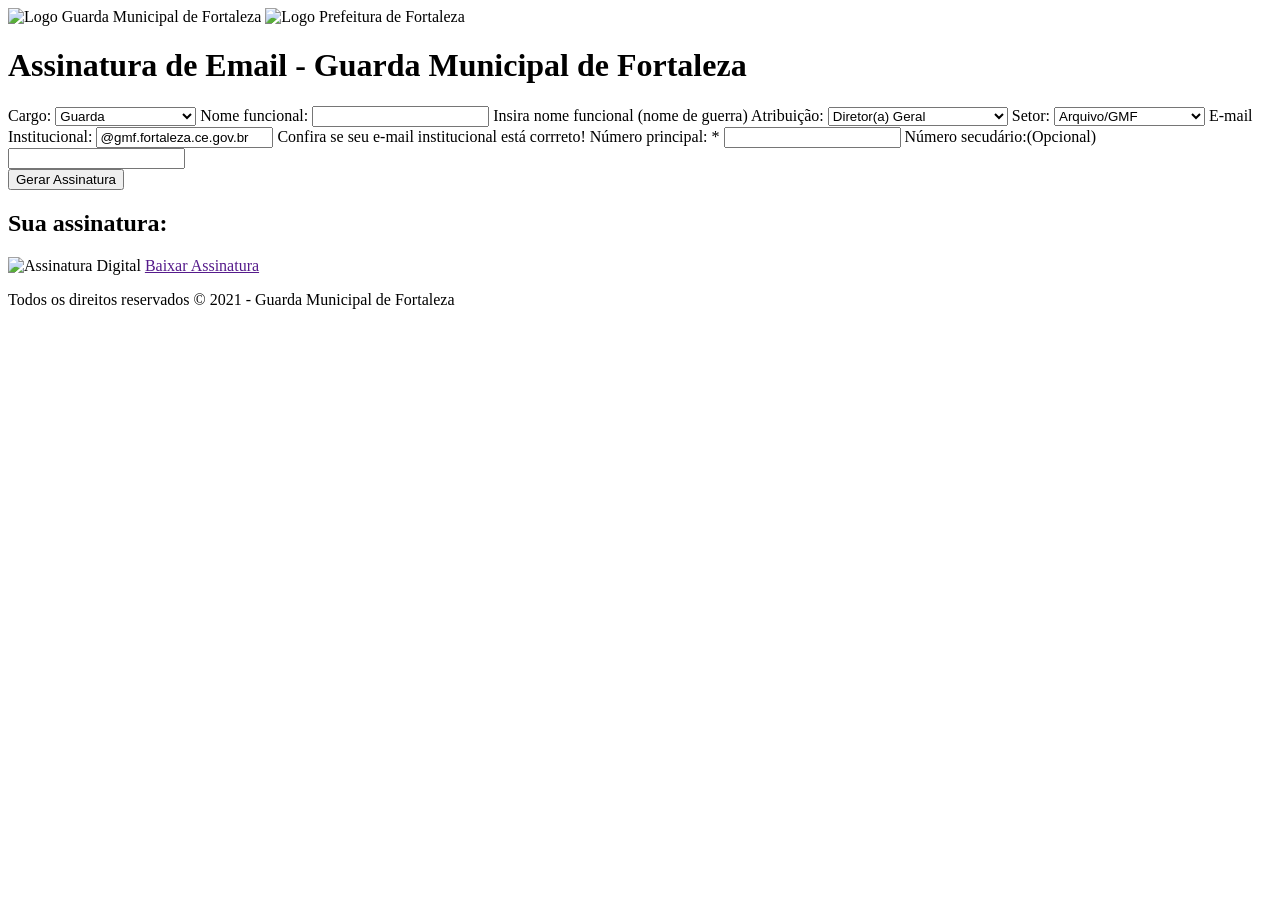
==== templates/index.html @ e65e745a "Corrigir Procfile e configurações para Heroku" ====
<!DOCTYPE html>
<html lang="en">
<head>
    <meta charset="UTF-8">
    <meta name="viewport" content="width=device-width, initial-scale=1.0">
    <title>Assinatura Digital - GMF</title>
    <link rel="shortcut icon" href="static/img/PMF_VERT_COR.ico" type="image/x-icon">
    <link rel="stylesheet" href="static/styles/style.css">
    <!-- Incluindo jQuery a partir de um CDN -->
    <script src="https://cdnjs.cloudflare.com/ajax/libs/jquery/3.6.0/jquery.min.js"></script>
    <!-- Incluindo jQuery Mask a partir de um CDN -->
    <script src="https://cdnjs.cloudflare.com/ajax/libs/jquery.mask/1.14.16/jquery.mask.min.js"></script>
</head>
<body>
    <div class="container">
        <div class="content">
            <div class="image-container">
                <img src="static/img/logo gmf.png" alt="Logo Guarda Municipal de Fortaleza" draggable="false">
                <img src="static/img/SEGURANÇA CIDADA.png" alt="Logo Prefeitura de Fortaleza" draggable="false">
            </div>
            <div class="form-container">
                <h1>Assinatura de Email - Guarda Municipal de Fortaleza</h1>
                <form id="signature-form" action="/generate-signature" method="POST">

                    <label for="role">Cargo:</label>
                    <select id="role" name="role" required>
                        <option value="GD">Guarda</option>
                        <option value="SUB">Subinspetor(a)</option>
                        <option value="INSP">Inspetor(a)</option>
                        <option value="ESTG">Estagiário (Bolsista)</option>
                        <option value="">Comissionado</option> <!-- Sumir CARGOS -->
                        <option value="">Tercerizado</option> <!-- Sumir CARGOS -->
                    </select>

                    <label for="name">Nome funcional:</label>
                    <input type="text" id="name" name="full_name" required maxlength="20">
                    <span class="example">Insira nome funcional (nome de guerra)</span>
                    
                    <label for="assignment">Atribuição:</label>
                    <select id="assignment" name="assignment" required>
                        <option value="Diretor a Geral">Diretor(a) Geral</option>
                        <option value="Diretor(a) adjuto(a)">Diretor(a) adjuto(a)</option>
                        <option value="Coordenador(a)">Coordenador(a)</option>
                        <option value="Chefe de Núcleo">Chefe de Núcleo</option>
                        <option value="Gerente">Gerente</option>
                        <option value="Comandante de Inspetoria">Comandante de Inspetoria</option>
                        <option value="Administrativo">Administrativo</option>
                        <option value="Técnico">Técnico</option>
                        <option value="Técnico-Administrativo">Técnico-Administrativo</option>
                    </select>
                    
                    <label for="department">Setor:</label>
                    <select id="department" name="department" required>
                        <option value="Arquivo/GMF">Arquivo/GMF</option>
                        <option value="Armaria/GMF">Armaria/GMF</option>
                        <option value="Asjur/GMF">Asjur/GMF</option>
                        <option value="Asplan/GMF">Asplan/GMF</option>
                        <option value="Cegea/GMF">Cegea/GMF</option>
                        <option value="Cegef/GMF">Cegef/GMF</option>
                        <option value="Cegepe/GMF">Cegepe/GMF</option>
                        <option value="Cetic/GMF">Cetic/GMF</option>
                        <option value="Coesp/GMF">Coesp/GMF</option>
                        <option value="Coinsp/GMF">Coinsp/GMF</option>
                        <option value="Iterm/GMF">Iterm/GMF</option>
                        <option value="Compras/GMF">Compras/GMF</option>
                        <option value="Copcom/GMF">Copcom/GMF</option>
                        <option value="Coafi/GMF">Coafi/GMF</option>
                        <option value="Gemp/GMF">Gemp/GMF</option>
                        <option value="Gtam/GMF">Gtam/GMF</option>
                        <option value="Iciclo/GMF">Iciclo/GMF</option>
                        <option value="Direção Adjunta/GMF">Direção-Adjunta/GMF</option>
                        <option value="Direção Geral/GMF">Direção-Geral/GMF</option>
                        <option value="Nuplan/GMF">Nuplan/GMF</option>
                        <option value="Goe/GMF">Goe/GMF</option>
                        <option value="ISU/GMF">Isu/GMF</option>
                        <option value="ISE/GMF">Ise/GMF</option>
                        <option value="ISA/GMF">Isa/GMF</option>
                        <option value="Nucoint/GMF">Nucoint/GMF</option>
                        <option value="Patrimônio/GMF">Patrimônio/GMF</option>
                        <option value="Logistica/GMF">Logistica/GMF</option>
                        <option value="Protocolo/GMF">Protocolo/GMF</option>
                        <option value="Transporte/GMF">Transporte/GMF</option>
                    </select>
                    
                    <label for="email">E-mail Institucional:</label>
                    <input type="email" id="email" name="email" value="@gmf.fortaleza.ce.gov.br" required>
                    <span class="example">Confira se seu e-mail institucional está corrreto!</span>
                    
                    <label for="phone">Número principal:<span class="required"> *</span></label>
                    <input type="tel" id="phone" name="phone" required>

                    <label for="phone-secondary">Número secudário:<span class="required">(Opcional)</span></label>
                    <input type="tel" id="phone-secondary" name="phone-secondary" >
                    
                    <div class="button-container">
                        <button type="submit">Gerar Assinatura</button>
                    </div>
                </form>
                <div id="result">
                    <h2>Sua assinatura:</h2>
                    <img id="signature-image" src="" alt="Assinatura Digital">
                    <a id="download-link" href="" download="assinatura.png">Baixar Assinatura</a>
                </div>
            </div>
        </div>
    </div>
    <footer>
        <p>Todos os direitos reservados &copy; 2021 - Guarda Municipal de Fortaleza</p>
    </footer>
    <script src="static/js/script.js"></script>
</body>
</html>
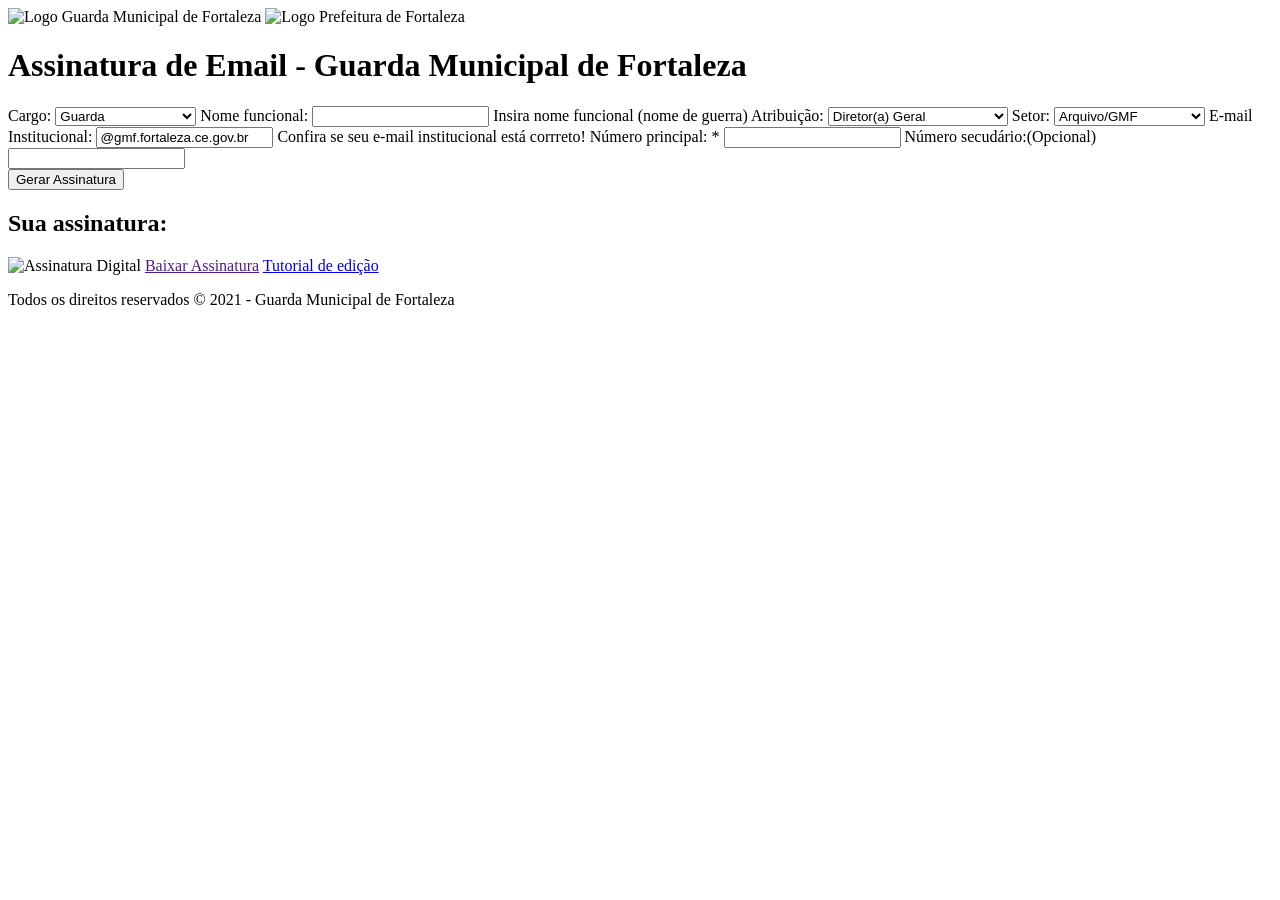
==== commit d8f24c73: "styles: alteração footer e button de download tutorial" ====
--- a/templates/index.html
+++ b/templates/index.html
@@ -100,7 +100,10 @@
                     <h2>Sua assinatura:</h2>
                     <img id="signature-image" src="" alt="Assinatura Digital">
                     <a id="download-link" href="" download="assinatura.png">Baixar Assinatura</a>
+
+                    <a id="download-link" href="../static/documents/Tutorial de edição - assinatura do e-mail institucional.pdf" download>Tutorial de edição</a>
                 </div>
+
             </div>
         </div>
     </div>
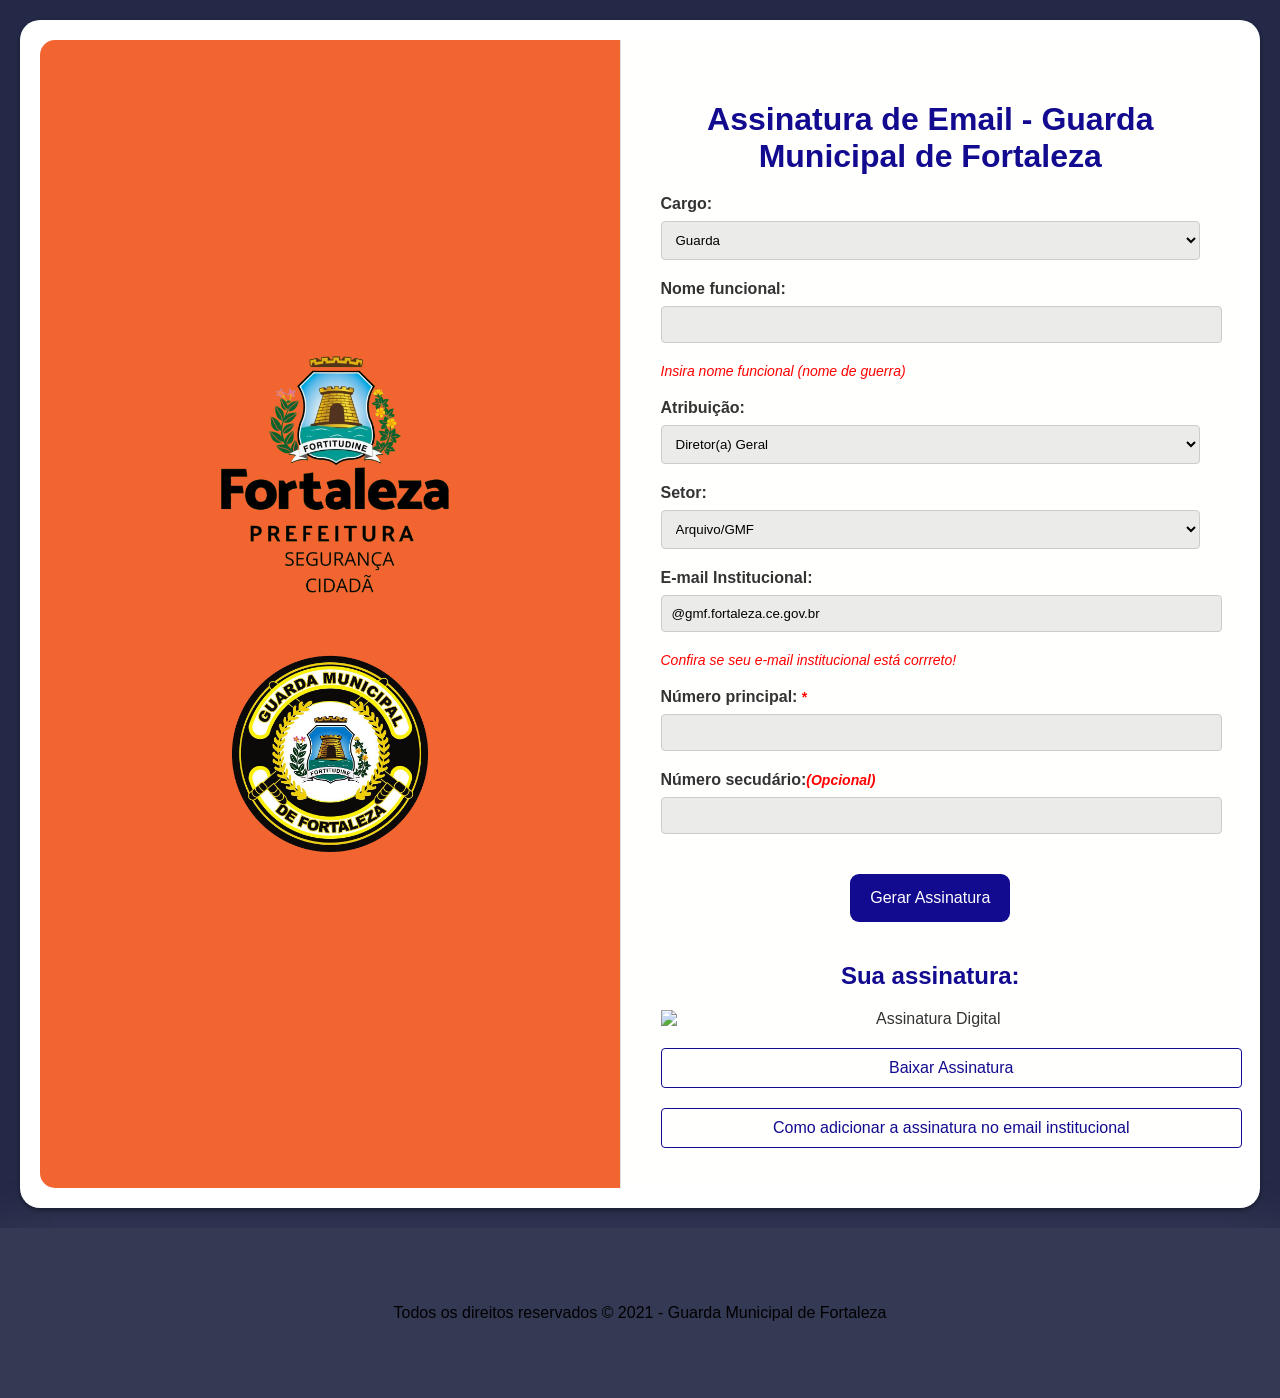
==== commit 1e4819a4: "refactor: refatorando app.py" ====
--- a/templates/index.html
+++ b/templates/index.html
@@ -4,8 +4,8 @@
     <meta charset="UTF-8">
     <meta name="viewport" content="width=device-width, initial-scale=1.0">
     <title>Assinatura Digital - GMF</title>
-    <link rel="shortcut icon" href="static/img/PMF_VERT_COR.ico" type="image/x-icon">
-    <link rel="stylesheet" href="static/styles/style.css">
+    <link rel="shortcut icon" href="../static/img/PMF_VERT_COR.ico" type="image/x-icon">
+    <link rel="stylesheet" href="../static/styles/style.css">
     <!-- Incluindo jQuery a partir de um CDN -->
     <script src="https://cdnjs.cloudflare.com/ajax/libs/jquery/3.6.0/jquery.min.js"></script>
     <!-- Incluindo jQuery Mask a partir de um CDN -->
@@ -15,8 +15,8 @@
     <div class="container">
         <div class="content">
             <div class="image-container">
-                <img src="static/img/logo gmf.png" alt="Logo Guarda Municipal de Fortaleza" draggable="false">
-                <img src="static/img/SEGURANÇA CIDADA.png" alt="Logo Prefeitura de Fortaleza" draggable="false">
+                <img src="../static/img/logo gmf.png" alt="Logo Guarda Municipal de Fortaleza" draggable="false">
+                <img src="../static/img/PMF.png" alt="Logo Prefeitura de Fortaleza" draggable="false">
             </div>
             <div class="form-container">
                 <h1>Assinatura de Email - Guarda Municipal de Fortaleza</h1>
@@ -25,7 +25,7 @@
                     <label for="role">Cargo:</label>
                     <select id="role" name="role" required>
                         <option value="GD">Guarda</option>
-                        <option value="SUB">Subinspetor(a)</option>
+                        <option value="SI">Subinspetor(a)</option>
                         <option value="INSP">Inspetor(a)</option>
                         <option value="ESTG">Estagiário (Bolsista)</option>
                         <option value="">Comissionado</option> <!-- Sumir CARGOS -->
@@ -101,7 +101,7 @@
                     <img id="signature-image" src="" alt="Assinatura Digital">
                     <a id="download-link" href="" download="assinatura.png">Baixar Assinatura</a>
 
-                    <a id="download-link" href="../static/documents/Tutorial de edição - assinatura do e-mail institucional.pdf" download>Tutorial de edição</a>
+                    <a id="download-link" href="../static/documents/Tutorial de edição - assinatura do e-mail institucional.pdf" download>Como adicionar a assinatura no email institucional</a>
                 </div>
 
             </div>
@@ -110,6 +110,6 @@
     <footer>
         <p>Todos os direitos reservados &copy; 2021 - Guarda Municipal de Fortaleza</p>
     </footer>
-    <script src="static/js/script.js"></script>
+    <script src="../static/js/script.js"></script>
 </body>
 </html>
--- a/static/styles/style.css
+++ b/static/styles/style.css
@@ -0,0 +1,343 @@
+body {
+    font-family: Arial, sans-serif;
+    margin: 0;
+    padding: 0;
+    background-color: #f4f4f9;
+    color: #333;
+}
+
+.container {
+    display: flex;
+    flex-direction: column;
+    align-items: center;
+    justify-content: center;
+    min-height: 100vh;
+    padding: 20px;
+    background-color: #232946;
+}
+
+.content {
+    display: flex;
+    flex-direction: row;
+    align-items: stretch;
+    background-color: #fff;
+    padding: 20px;
+    border-radius: 20px;
+    box-shadow: 0 2px 4px rgba(0, 0, 0, 0.397);
+    width: 100%;
+    max-width: 1200px;
+}
+
+.image-container {
+    flex: 1;
+    display: flex;
+    justify-content: center;
+    align-items: center;
+    padding: 20px;
+    border-right: 1px solid #e0e0e0;
+    background-color: #f25b24f1;
+    border-bottom-left-radius: 15px;
+    border-top-left-radius: 15px;
+    flex-direction: column-reverse;
+    flex-wrap: wrap;
+}
+
+.image-container img {
+    max-width: 100%;
+    max-height: 250px;
+    height: auto;
+    width: auto;
+    margin: 15px;
+}
+
+.image-container img:hover {
+    transform: scale(1.05);
+    transition: .2s;
+}
+
+.form-container {
+    flex: 1;
+    padding: 40px;
+    width: 100%;
+    background-color: #fffffe;
+}
+
+h1, h2 {
+    color: #120a8f; /* Azul principal da GMF */
+    margin-bottom: 20px;
+    text-align: center;
+}
+
+label {
+    display: block;
+    margin-bottom: 8px;
+    font-weight: bold;
+}
+
+input[type="text"],
+input[type="email"],
+input[type="tel"],
+select {
+    width: 100%;
+    padding: 10px;
+    margin-bottom: 20px;
+    border: 1px solid #ccc;
+    border-radius: 4px;
+    background-color: #33333318;
+}
+
+input:hover {
+    box-shadow: 0px 0px 8px #333;
+    transform: scale(1.0);
+    transition: .2s;
+}
+
+select:hover {
+    box-shadow: 0px 0px 8px #333;
+    transform: scale(1.0);
+    transition: .2s;
+}
+
+.required {
+    display: inline;
+    margin-bottom: 20px;
+    color: red;
+    font-size: 14px;
+    font-style: italic;
+}
+
+.example {
+    display: block;
+    margin-bottom: 20px;
+    color: red;
+    font-size: 14px;
+    font-style: italic;
+}
+
+.button-container {
+    display: flex;
+    justify-content: center;
+    margin-top: 20px; /* Adicione uma margem superior para espaçamento */
+}
+
+.button-container2 {
+    display: flex;
+    justify-content: center;
+    margin-top: 20px; /* Adicione uma margem superior para espaçamento */
+}
+
+button {
+    background-color: #120a8f; /* Azul principal da GMF */
+    color: #fff;
+    border: none;
+    padding: 15px 20px;
+    border-radius: 9px;
+    cursor: pointer;
+    font-size: 16px;
+}
+
+button:hover {
+    box-shadow: 0px 0px 8px #120a8f;
+    transform: scale(1.05);
+    transition: .2s;
+}
+
+#result {
+    margin-top: 40px;
+    text-align: center;
+}
+
+#signature-image {
+    max-width: 100%;
+    margin-top: 20px;
+    display: none; /* Esconder a imagem inicialmente */
+}
+
+#signature-image[src] {
+    display: block; /* Mostrar a imagem se o src estiver definido */
+}
+
+#download-link {
+    display: block;
+    margin-top: 20px;
+    color: #120a8f; /* Azul principal da GMF */
+    text-decoration: none;
+    border: 1px solid #120a8f;
+    padding: 10px 20px;
+    border-radius: 4px;
+    width: 100%;
+}
+
+#download-link:hover {
+    background-color: #120a8f;
+    color: #fff;
+    box-shadow: 0px 0px 8px #003399;
+    transform: scale(1.05);
+    transition: .2s;
+}
+
+footer {
+    display: flex;
+    justify-content: center;
+    padding: 60px 4%;
+    box-shadow: 0px 0px 40px 10px #a7a9be1e;
+    background-color: #232946ea;
+    color: #000000;
+}
+
+/* Media Queries */
+@media screen and (max-width: 1020px) {
+    .content {
+        flex-direction: column;
+    }
+
+    .image-container {
+        border-right: none;
+        border-bottom: 1px solid #e0e0e0;
+        padding-bottom: 20px;
+        flex-direction: row;
+    }
+
+    .image-container img {
+        max-width: 200px;
+        max-height: 200px;
+    }
+
+    .form-container {
+        padding-top: 20px;
+        max-width: 95%;
+    }
+
+    .container {
+        padding: 60px;
+    }
+
+    .content {
+        padding: 5px;
+    }
+
+    .image-container {
+        background-color: #fff;
+    }
+
+    .form-container {
+        padding: 20px;
+    }
+
+    button {
+        padding: 20px;
+        border-radius: 20px;
+    }
+
+    input[type="text"],
+    input[type="email"],
+    input[type="tel"],
+    select {
+        max-width: 95%;
+    }
+
+    #result {
+        max-width: 98%;
+    }
+}
+
+@media screen and (max-width: 768px) {
+    .container {
+        padding: 60px;
+    }
+
+    .content {
+        padding: 5px;
+    }
+
+    .image-container {
+        background-color: #fff;
+    }
+
+    .form-container {
+        padding: 20px;
+    }
+
+    button {
+        margin-right: 50px;
+    }
+
+    input[type="text"],
+    input[type="email"],
+    input[type="tel"],
+    select {
+        max-width: 90%;
+    }
+
+    #result {
+        max-width: 90%;
+    }
+
+    footer p {
+        color: #fffffe;
+        justify-content: center;
+        text-align: center;
+    }
+}
+
+@media screen and (max-width: 480px) {
+    .image-container img{
+        max-width: 100px;
+        max-height: 100px;
+    }
+
+    h1 {
+        font-size: 25px;
+        margin-bottom: 50px;
+        margin-right: 20px;
+    }
+
+    .content {
+        padding: 40px;
+    }
+
+    img {
+        max-width: 100%;
+        max-height: 100%;
+    }
+
+    label {
+        font-size: 18px;
+    }
+
+    input[type="text"],
+    input[type="email"],
+    input[type="tel"],
+    select {
+        margin-right: 300px;
+    }
+
+    input[type="text"],
+    input[type="email"],
+    input[type="tel"],
+    select {
+        background-color: #33333318;
+    }
+
+    button {
+        font-size: 14px;
+        padding: 10px;
+        margin-left: 30px;
+    }
+
+    .button-container2 {
+        display: flex;
+        justify-content: center;
+        margin-top: 20px; /* Adicione uma margem superior para espaçamento */
+        margin-right: 20px;
+    }
+
+    .example {
+        font-size: 12px;
+    }
+
+    .form-container {
+        margin-right: 20px;
+    }
+
+}
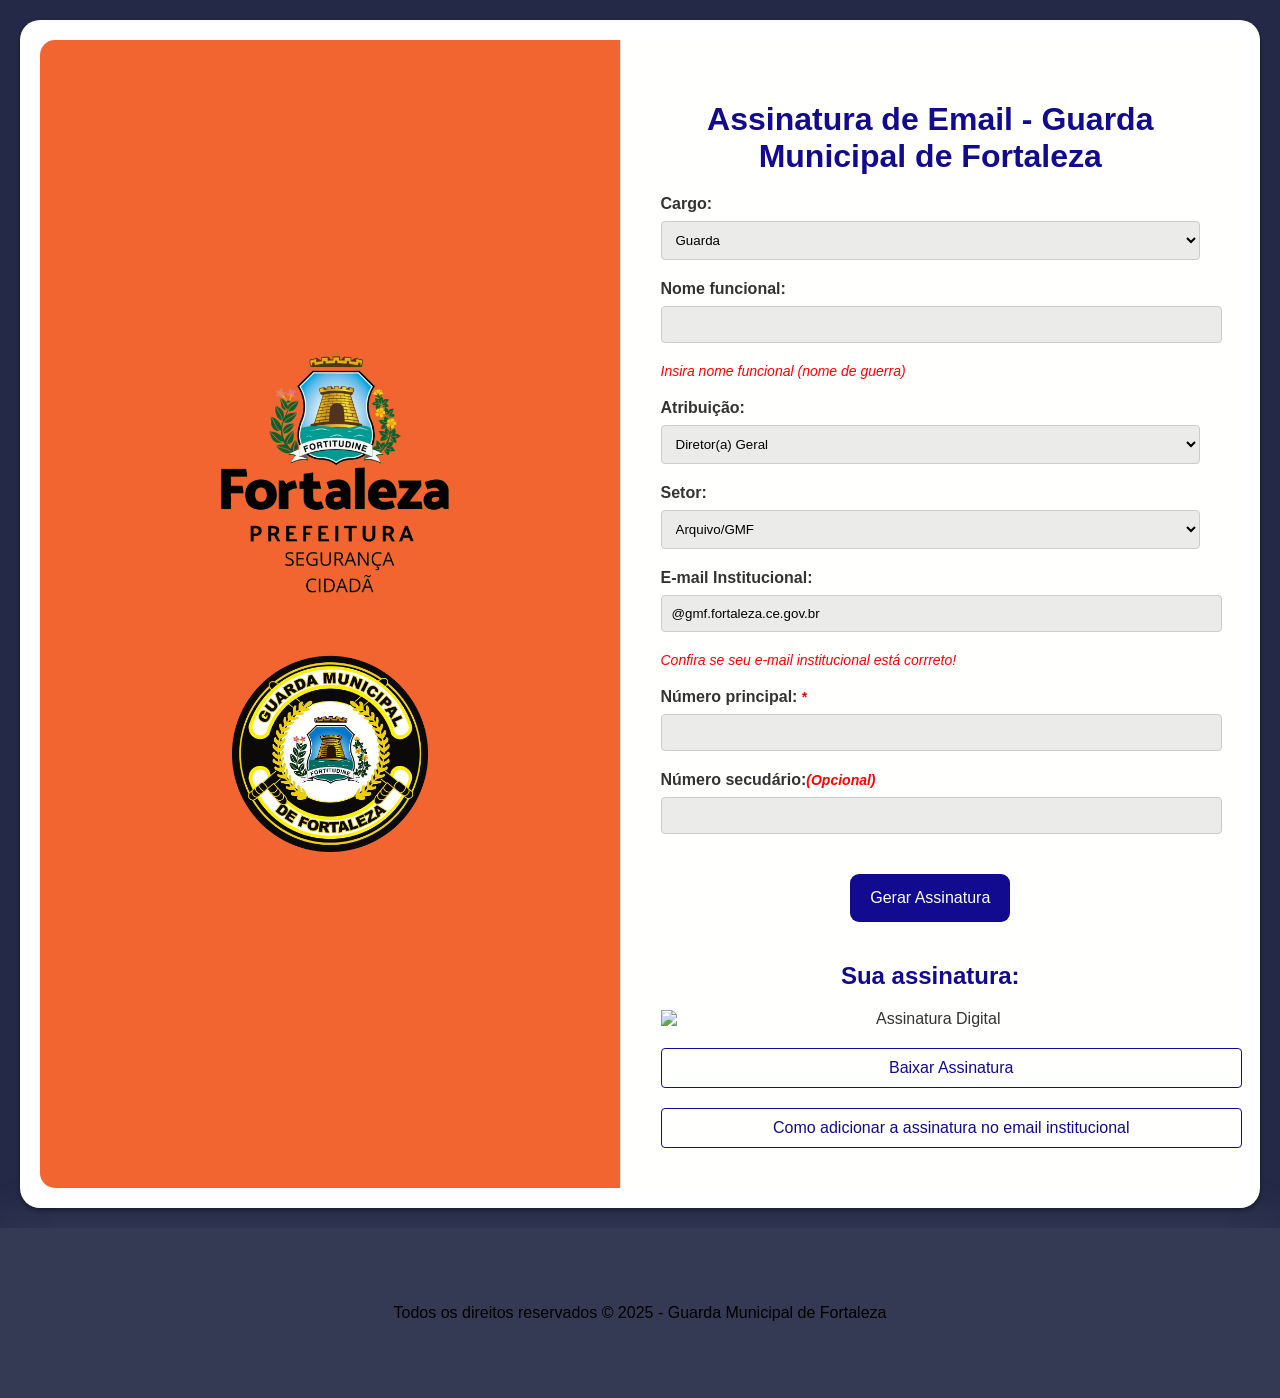
==== commit 18909e4c: "refactor: Alterando setores no html" ====
--- a/templates/index.html
+++ b/templates/index.html
@@ -61,6 +61,7 @@
                         <option value="Cetic/GMF">Cetic/GMF</option>
                         <option value="Coesp/GMF">Coesp/GMF</option>
                         <option value="Coinsp/GMF">Coinsp/GMF</option>
+                        <option value="Nucont/GMF">Nucont/GMF</option>
                         <option value="Iterm/GMF">Iterm/GMF</option>
                         <option value="Compras/GMF">Compras/GMF</option>
                         <option value="Copcom/GMF">Copcom/GMF</option>
@@ -75,6 +76,7 @@
                         <option value="ISU/GMF">Isu/GMF</option>
                         <option value="ISE/GMF">Ise/GMF</option>
                         <option value="ISA/GMF">Isa/GMF</option>
+                        <option value="IPAM/GMF">Ipam/GMF</option>
                         <option value="Nucoint/GMF">Nucoint/GMF</option>
                         <option value="Patrimônio/GMF">Patrimônio/GMF</option>
                         <option value="Logistica/GMF">Logistica/GMF</option>
@@ -108,7 +110,7 @@
         </div>
     </div>
     <footer>
-        <p>Todos os direitos reservados &copy; 2021 - Guarda Municipal de Fortaleza</p>
+        <p>Todos os direitos reservados &copy; 2025 - Guarda Municipal de Fortaleza</p>
     </footer>
     <script src="../static/js/script.js"></script>
 </body>
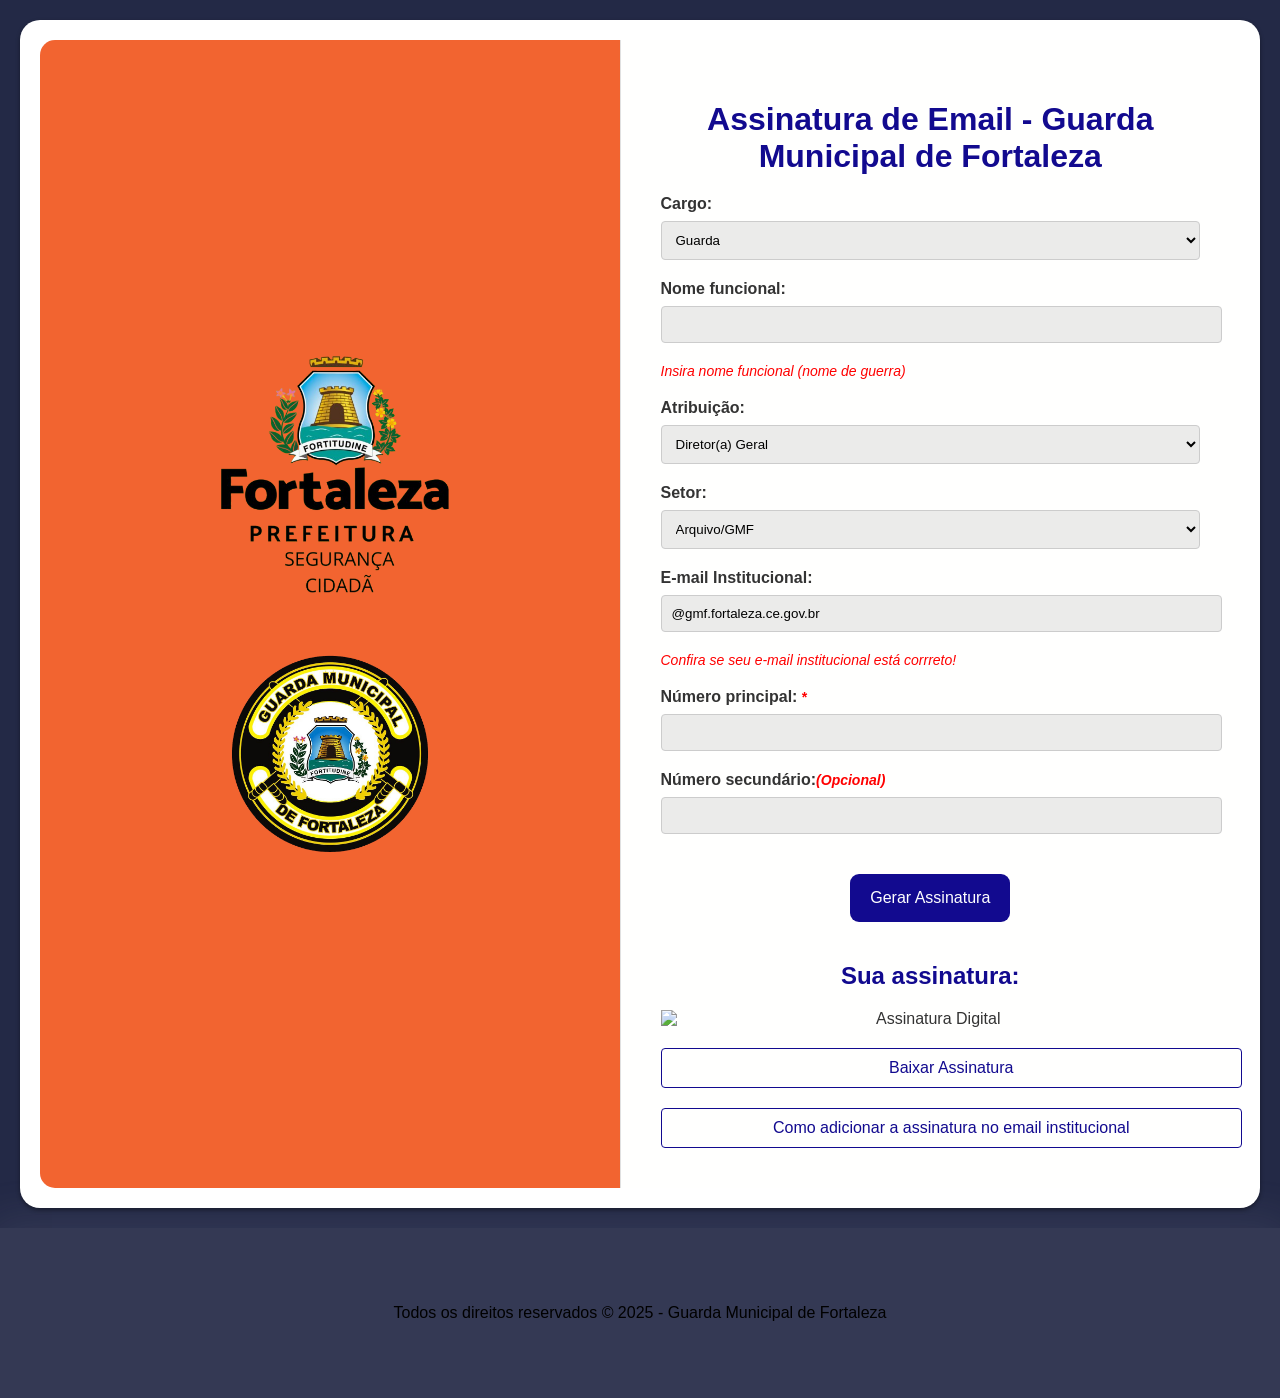
==== commit b3e4b11e: "refactor: Alterando lógica dos telefones no app.py" ====
--- a/templates/index.html
+++ b/templates/index.html
@@ -47,6 +47,7 @@
                         <option value="Administrativo">Administrativo</option>
                         <option value="Técnico">Técnico</option>
                         <option value="Técnico-Administrativo">Técnico-Administrativo</option>
+                        <option value=""></option>
                     </select>
                     
                     <label for="department">Setor:</label>
@@ -61,26 +62,26 @@
                         <option value="Cetic/GMF">Cetic/GMF</option>
                         <option value="Coesp/GMF">Coesp/GMF</option>
                         <option value="Coinsp/GMF">Coinsp/GMF</option>
-                        <option value="Nucont/GMF">Nucont/GMF</option>
-                        <option value="Iterm/GMF">Iterm/GMF</option>
                         <option value="Compras/GMF">Compras/GMF</option>
                         <option value="Copcom/GMF">Copcom/GMF</option>
                         <option value="Coafi/GMF">Coafi/GMF</option>
+                        <option value="Direção Adjunta/GMF">Direção-Adjunta/GMF</option>
+                        <option value="Direção Geral/GMF">Direção-Geral/GMF</option>
                         <option value="Gemp/GMF">Gemp/GMF</option>
                         <option value="Gtam/GMF">Gtam/GMF</option>
+                        <option value="Goe/GMF">Goe/GMF</option>
+                        <option value="Iterm/GMF">Iterm/GMF</option>
                         <option value="Iciclo/GMF">Iciclo/GMF</option>
-                        <option value="Direção Adjunta/GMF">Direção-Adjunta/GMF</option>
-                        <option value="Direção Geral/GMF">Direção-Geral/GMF</option>
-                        <option value="Nuplan/GMF">Nuplan/GMF</option>
-                        <option value="Goe/GMF">Goe/GMF</option>
                         <option value="ISU/GMF">Isu/GMF</option>
                         <option value="ISE/GMF">Ise/GMF</option>
                         <option value="ISA/GMF">Isa/GMF</option>
                         <option value="IPAM/GMF">Ipam/GMF</option>
+                        <option value="Nucont/GMF">Nucont/GMF</option>
+                        <option value="Nuplan/GMF">Nuplan/GMF</option>
                         <option value="Nucoint/GMF">Nucoint/GMF</option>
                         <option value="Patrimônio/GMF">Patrimônio/GMF</option>
+                        <option value="Protocolo/GMF">Protocolo/GMF</option>
                         <option value="Logistica/GMF">Logistica/GMF</option>
-                        <option value="Protocolo/GMF">Protocolo/GMF</option>
                         <option value="Transporte/GMF">Transporte/GMF</option>
                     </select>
                     
@@ -88,11 +89,11 @@
                     <input type="email" id="email" name="email" value="@gmf.fortaleza.ce.gov.br" required>
                     <span class="example">Confira se seu e-mail institucional está corrreto!</span>
                     
-                    <label for="phone">Número principal:<span class="required"> *</span></label>
-                    <input type="tel" id="phone" name="phone" required>
-
-                    <label for="phone-secondary">Número secudário:<span class="required">(Opcional)</span></label>
-                    <input type="tel" id="phone-secondary" name="phone-secondary" >
+                    <label for="phone-secondary">Número principal:<span class="required"> *</span></span></label>
+                    <input type="tel" id="phone-secondary" name="phone-secondary">
+                    
+                    <label for="phone">Número secundário:<span class="required">(Opcional)</label>
+                    <input type="tel" id="phone" name="phone">
                     
                     <div class="button-container">
                         <button type="submit">Gerar Assinatura</button>
